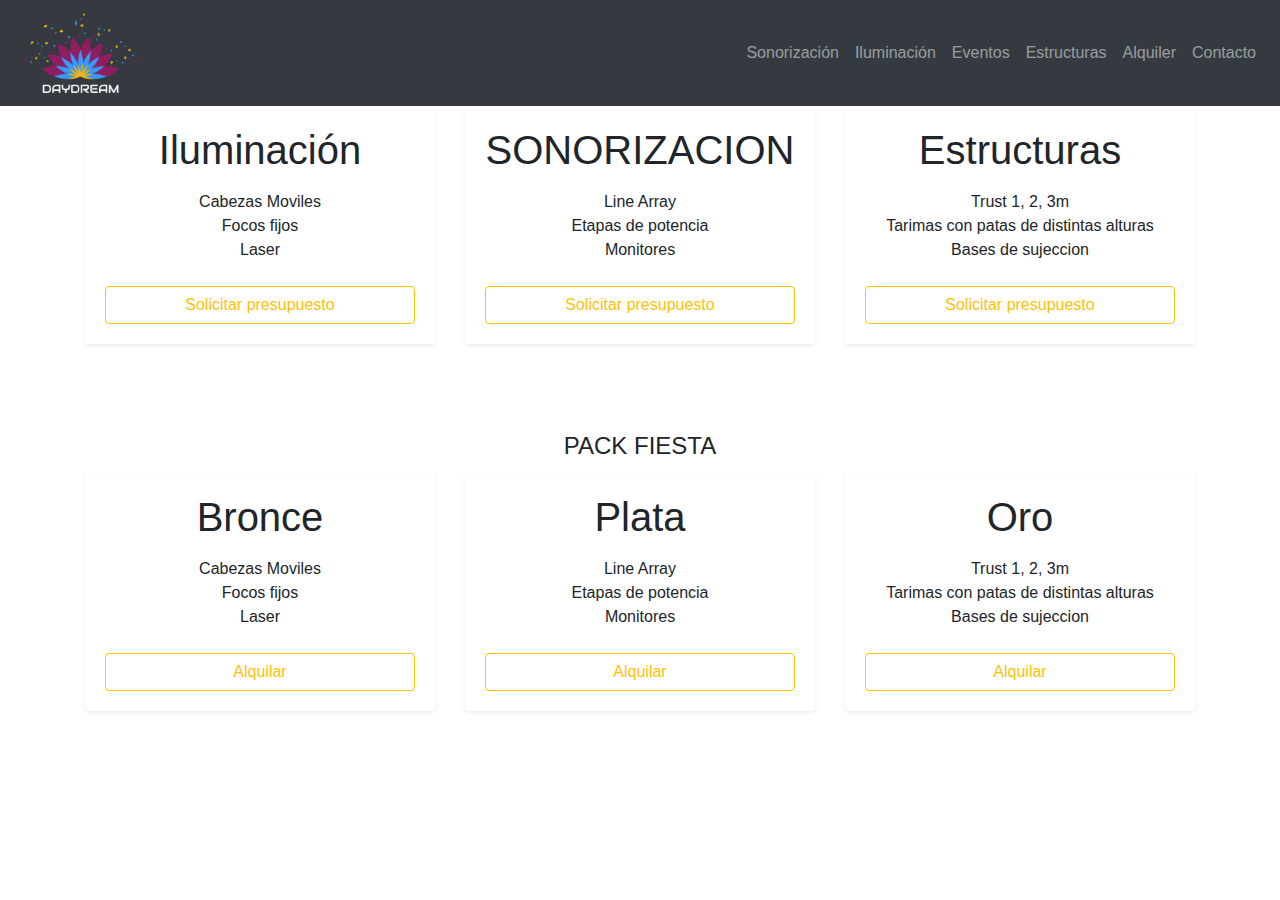
==== daydreams/alquiler.html @ f8a8761a "Cambios varios" ====
<!DOCTYPE html>
<html lang="en">

<head>
    <link rel="apple-touch-icon" sizes="57x57" href="/apple-icon-57x57.png">
    <link rel="apple-touch-icon" sizes="60x60" href="/apple-icon-60x60.png">
    <link rel="apple-touch-icon" sizes="72x72" href="/apple-icon-72x72.png">
    <link rel="apple-touch-icon" sizes="76x76" href="/apple-icon-76x76.png">
    <link rel="apple-touch-icon" sizes="114x114" href="/apple-icon-114x114.png">
    <link rel="apple-touch-icon" sizes="120x120" href="/apple-icon-120x120.png">
    <link rel="apple-touch-icon" sizes="144x144" href="/apple-icon-144x144.png">
    <link rel="apple-touch-icon" sizes="152x152" href="/apple-icon-152x152.png">
    <link rel="apple-touch-icon" sizes="180x180" href="/apple-icon-180x180.png">
    <link rel="icon" type="image/png" sizes="192x192" href="/android-icon-192x192.png">
    <link rel="icon" type="image/png" sizes="32x32" href="favicon/favicon-32x32.png">
    <link rel="icon" type="image/png" sizes="96x96" href="favicon/favicon-96x96.png">
    <link rel="icon" type="image/png" sizes="16x16" href="favicon/favicon-16x16.png">
    <link rel="manifest" href="/manifest.json">
    <meta name="msapplication-TileColor" content="#ffffff">
    <meta name="msapplication-TileImage" content="/ms-icon-144x144.png">
    <meta name="theme-color" content="#ffffff">
    <meta charset="UTF-8">
    <script src="https://code.jquery.com/jquery-3.3.1.min.js" integrity="sha256-FgpCb/KJQlLNfOu91ta32o/NMZxltwRo8QtmkMRdAu8="
        crossorigin="anonymous"></script>
    <link rel="stylesheet" href="css/all.css">
    <link rel="stylesheet" href="css/bootstrap.css">
    <link rel="stylesheet" href="css/estilos.css">
    <title>Day-Dream</title>
</head>

<body>
    <!--Menu con logotipo-->
    <nav class="navbar navbar-expand-lg navbar-dark bg-dark">
        <a href="index.html" class="navbar-brand">
            <img src="img/logo.png" id="logo-menu" alt="">
        </a>
        <button class="navbar-toggler" type="button" data-toggle="collapse" data-target="#navbarNav" aria-controls="navbarNav"
            aria-expanded="false" aria-label="Toggle navigation">
            <span class="navbar-toggler-icon"></span>
        </button>
        <div class="collapse navbar-collapse justify-content-end" id="navbarNav">
            <ul class="navbar-nav">
                <li class="nav-item">
                    <a href="sonorizacion.html" class="nav-link">Sonorización</a>
                </li>
                <li class="nav-item">
                    <a href="iluminacion.html" class="nav-link">Iluminación</a>
                </li>
                <li class="nav-item">
                    <a href="eventos.html" class="nav-link">Eventos</a>
                </li>
                <li class="nav-item">
                    <a href="estructuras.html" class="nav-link">Estructuras</a>
                </li>
                <li class="nav-item">
                    <a href="alquiler.html" class="nav-link">Alquiler</a>
                </li>
                <li class="nav-item">
                    <a href="contacto.html" class="nav-link">Contacto</a>
                </li>
            </ul>
        </div>
    </nav>

    <!--Solicitar presupuesto-->
    <div class="container">
        <div class="card-deck mb-3 text-center">
            <div class="card mb-4 shadow-sm">
                <div class="card-body">
                    <h1 class="card-title">Iluminación</h1>
                    <ul class="list-unstyled mt-3 mb-4">
                        <li>Cabezas Moviles</li>
                        <li>Focos fijos</li>
                        <li>Laser</li>
                    </ul>
                    <a href="contacto.html"><button class="btn btn-large btn-block btn-outline-warning">Solicitar
                            presupuesto</button></a>
                </div>
            </div>
            <div class="card mb-4 shadow-sm">
                <div class="card-body">
                    <h1 class="card-title">SONORIZACION</h1>
                    <ul class="list-unstyled mt-3 mb-4">
                        <li>Line Array</li>
                        <li>Etapas de potencia</li>
                        <li>Monitores</li>
                    </ul>
                    <a href="contacto.html"><button class="btn btn-large btn-block btn-outline-warning">Solicitar
                            presupuesto</button></a>
                </div>
            </div>
            <div class="card mb-4 shadow-sm">
                <div class="card-body">
                    <h1 class="card-title">Estructuras</h1>
                    <ul class="list-unstyled mt-3 mb-4">
                        <li>Trust 1, 2, 3m</li>
                        <li>Tarimas con patas de distintas alturas</li>
                        <li>Bases de sujeccion</li>
                    </ul>
                    <a href="contacto.html"><button class="btn btn-large btn-block btn-outline-warning">Solicitar
                            presupuesto</button></a>
                </div>
            </div>
        </div>
    </div>

    <!--Pack fiesta-->
    <div class="container">
        <div class="card">
            <div class="card-head">
                <h4 class="card-title text-center mt-5">PACK FIESTA</h4>
            </div>
        </div>

        <div class="card-deck mb-3 text-center">
            <div class="card mb-4 shadow-sm">
                <div class="card-body">
                    <h1 class="card-title">Bronce</h1>
                    <ul class="list-unstyled mt-3 mb-4">
                        <li>Cabezas Moviles</li>
                        <li>Focos fijos</li>
                        <li>Laser</li>
                    </ul>
                    <a href="solAlquiler.html"><button class="btn btn-large btn-block btn-outline-warning">Alquilar</button></a>
                </div>
            </div>
            <div class="card mb-4 shadow-sm">
                <div class="card-body">
                    <h1 class="card-title">Plata</h1>
                    <ul class="list-unstyled mt-3 mb-4">
                        <li>Line Array</li>
                        <li>Etapas de potencia</li>
                        <li>Monitores</li>
                    </ul>
                    <a href="solAlquiler.html"><button class="btn btn-large btn-block btn-outline-warning">Alquilar</button></a>
                </div>
            </div>
            <div class="card mb-4 shadow-sm">
                <div class="card-body">
                    <h1 class="card-title">Oro</h1>
                    <ul class="list-unstyled mt-3 mb-4">
                        <li>Trust 1, 2, 3m</li>
                        <li>Tarimas con patas de distintas alturas</li>
                        <li>Bases de sujeccion</li>
                    </ul>
                    <a href="solAlquiler.html"><button class="btn btn-large btn-block btn-outline-warning">Alquilar</button></a>
                </div>
            </div>
        </div>
    </div>
---- daydreams/css/estilos.css ----
.titulos{
	text-align: center;
}

#logo-menu{
	width: 130px;
	height: 80px;
}

#logo-footer{
	width: 100px;
}

.footer{
	background-color: #393D42;
	clear: both;
	height: 80px;
}

#redes{
	float: right;
}

.center{
	margin: 20px auto 0 auto;
	display: block;
}

.contacto{
	margin-top: 10%;
}

.card{
	border: none;
}

.img-fluid{
	width: 320px;
	height: 220px;
}
.card-img-top{
	width: 320px;
	height: 220px;
}

#copyright{
	color: white;
	margin-top: 10%;
    margin-bottom: 0px;
}

.icono{
	color: white;
	font-size: 2em;
}

.presupuesto{
	border: 1px black solid;
}
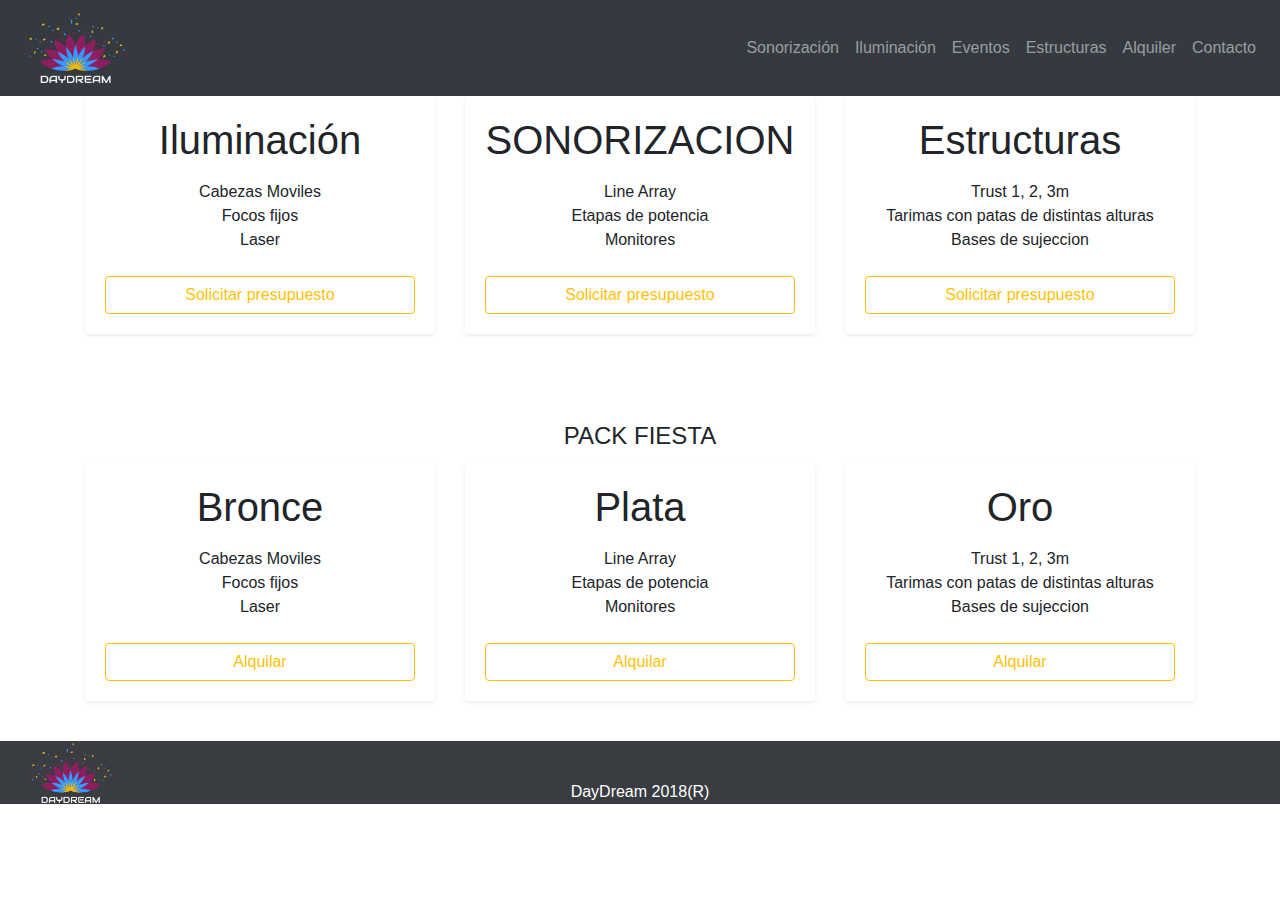
==== commit 1a07bf42: "Modificaciones" ====
--- a/daydreams/alquiler.html
+++ b/daydreams/alquiler.html
@@ -22,6 +22,8 @@
     <meta charset="UTF-8">
     <script src="https://code.jquery.com/jquery-3.3.1.min.js" integrity="sha256-FgpCb/KJQlLNfOu91ta32o/NMZxltwRo8QtmkMRdAu8="
         crossorigin="anonymous"></script>
+    <link rel="stylesheet" href="https://use.fontawesome.com/releases/v5.5.0/css/all.css" integrity="sha384-B4dIYHKNBt8Bc12p+WXckhzcICo0wtJAoU8YZTY5qE0Id1GSseTk6S+L3BlXeVIU" 
+        crossorigin="anonymous">
     <link rel="stylesheet" href="css/all.css">
     <link rel="stylesheet" href="css/bootstrap.css">
     <link rel="stylesheet" href="css/estilos.css">
@@ -147,4 +149,27 @@
                 </div>
             </div>
         </div>
-    </div>+    </div>
+    
+    <!--Footer-->
+	<div class="container-fluid navbar-dark">
+		<div class="row footer">
+			<div class="col-4 m-auto">
+				<img src="img/logo.png" id="logo-footer" alt="">
+			</div>
+			<div class="col-4 m-auto text-center">
+				<p id="copyright">DayDream 2018(R)</p>
+			</div>
+			<div class="col-4 m-auto">
+				<div class="row" id="redes">
+					<a class="col-4 fab fa-facebook-f icono-footer" href="https://es-es.facebook.com/"></a>
+					<a class="col-4 fab fa-twitter icono-footer" href="https://twitter.com/?lang=es"></a>
+					<a class="col-4 fab fa-instagram icono-footer" href="https://www.instagram.com/"></a>
+				</div>
+			</div>
+		</div>
+	</div>
+	<script src="bootstrap/js/bootstrap.js"></script>
+</body>
+
+</html>--- a/daydreams/css/estilos.css
+++ b/daydreams/css/estilos.css
@@ -1,24 +1,59 @@
-.titulos{
-	text-align: center;
-}
-
+/*Logos*/
 #logo-menu{
-	width: 130px;
-	height: 80px;
+	width: 120px;
+	height: 70px;
 }
 
 #logo-footer{
 	width: 100px;
+	margin-left: 1.5%;
 }
 
-.footer{
-	background-color: #393D42;
-	clear: both;
-	height: 80px;
+/*Sonorizacion*/
+
+/*Iluminacion*/
+
+/*Eventos*/
+.morado{
+	color: #673AB7;
 }
 
-#redes{
-	float: right;
+.eventos-img{
+	width: 100%;
+}
+
+.txt-just{
+	text-align: justify;
+}
+/* .pad-img{
+	padding: 0%;
+} 
+.pad-d{
+	padding-right: 0% !important;
+}
+
+.pad-i{
+	padding-left: 0% !important;
+}*/
+
+.boton-ev{
+	text-decoration: none !important;
+	color: black;
+	background-color: #efb810;
+}
+
+/*Estructuras*/
+.icono-des{
+	color: #efb810;
+	font-size: 4em;
+}
+.gal-img{
+	width: 100%;
+	height: 80%;
+}
+/*TODO*/
+.presupuesto{
+	border: 1px black solid;
 }
 
 .center{
@@ -26,6 +61,9 @@
 	display: block;
 }
 
+
+
+/*Contacto*/
 .contacto{
 	margin-top: 10%;
 }
@@ -38,9 +76,27 @@
 	width: 320px;
 	height: 220px;
 }
+
 .card-img-top{
 	width: 320px;
 	height: 220px;
+}
+
+
+.icono-contacto{
+	font-size: 2em;
+}
+
+/*Footer*/
+.footer{
+	background-color: #393D42;
+}
+
+.min-footer{
+	background-color: #393D42;
+	position: absolute;
+	bottom: 0;
+	width: 100%;
 }
 
 #copyright{
@@ -49,11 +105,12 @@
     margin-bottom: 0px;
 }
 
-.icono{
+#redes{
+	float: right;
+}
+
+.icono-footer{
 	color: white;
 	font-size: 2em;
 }
 
-.presupuesto{
-	border: 1px black solid;
-}
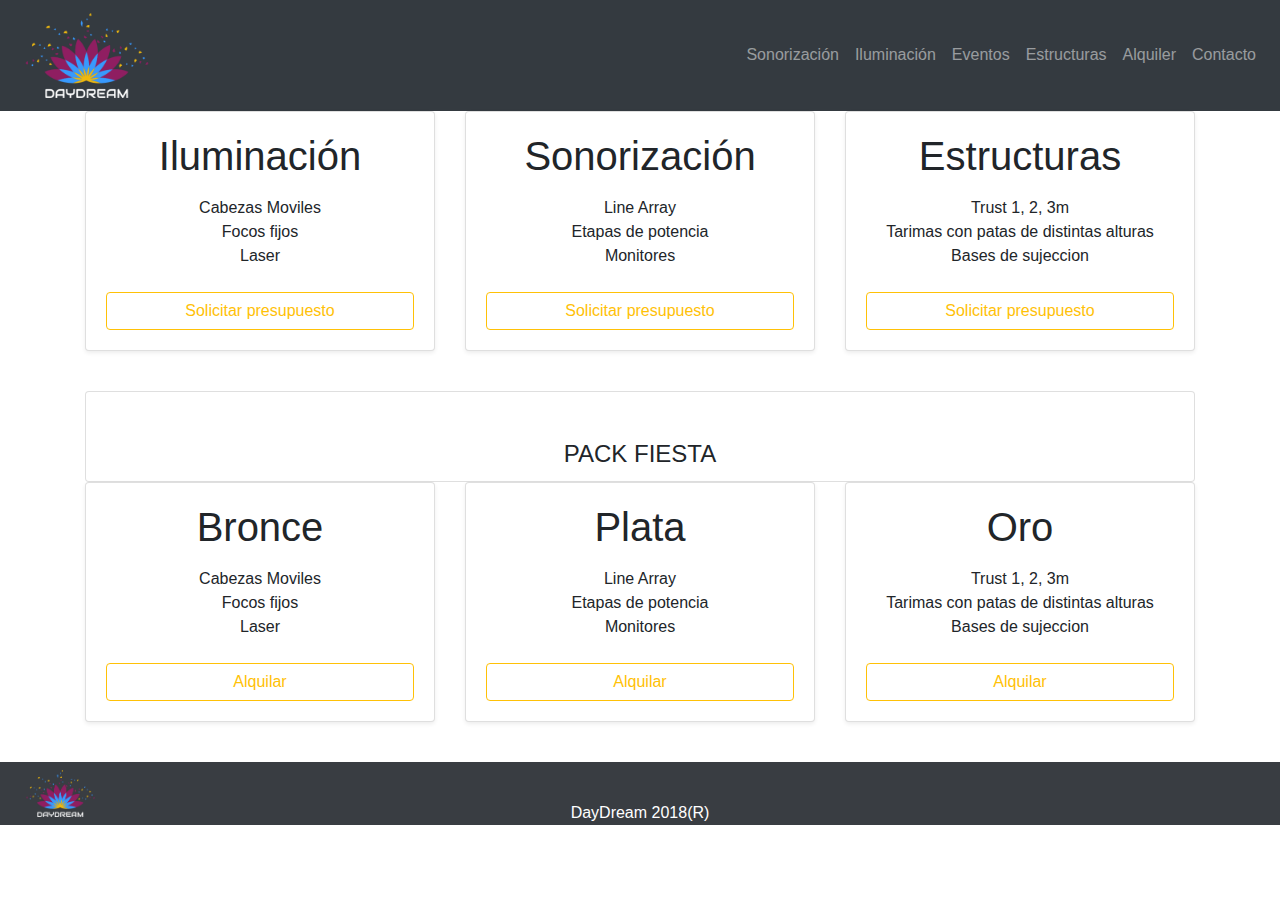
==== commit 15147e75: "Modificaciones "Responsive"/Imagenes" ====
--- a/daydreams/alquiler.html
+++ b/daydreams/alquiler.html
@@ -19,6 +19,7 @@
     <meta name="msapplication-TileColor" content="#ffffff">
     <meta name="msapplication-TileImage" content="/ms-icon-144x144.png">
     <meta name="theme-color" content="#ffffff">
+    <meta name="viewport" content="width=device-width, initial-scale=1">
     <meta charset="UTF-8">
     <script src="https://code.jquery.com/jquery-3.3.1.min.js" integrity="sha256-FgpCb/KJQlLNfOu91ta32o/NMZxltwRo8QtmkMRdAu8="
         crossorigin="anonymous"></script>
@@ -81,7 +82,7 @@
             </div>
             <div class="card mb-4 shadow-sm">
                 <div class="card-body">
-                    <h1 class="card-title">SONORIZACION</h1>
+                    <h1 class="card-title">Sonorización</h1>
                     <ul class="list-unstyled mt-3 mb-4">
                         <li>Line Array</li>
                         <li>Etapas de potencia</li>
--- a/daydreams/css/estilos.css
+++ b/daydreams/css/estilos.css
@@ -1,23 +1,30 @@
 /*Logos*/
 #logo-menu{
-	width: 120px;
-	height: 70px;
+	width: 80%;
+	height: 20%;
 }
 
 #logo-footer{
-	width: 100px;
+	width: 20%;
 	margin-left: 1.5%;
 }
 
 /*Sonorizacion*/
+.img-sonz-top{
+	width: 70%;
+}
+
+.img-sonz-bot{
+	width: 46%;
+}
 
 /*Iluminacion*/
+.img-ilum{
+	width: 80%;
+	height: 70%;
+}
 
 /*Eventos*/
-.morado{
-	color: #673AB7;
-}
-
 .eventos-img{
 	width: 100%;
 }
@@ -25,32 +32,19 @@
 .txt-just{
 	text-align: justify;
 }
-/* .pad-img{
-	padding: 0%;
-} 
-.pad-d{
-	padding-right: 0% !important;
-}
-
-.pad-i{
-	padding-left: 0% !important;
-}*/
-
-.boton-ev{
-	text-decoration: none !important;
-	color: black;
-	background-color: #efb810;
-}
 
 /*Estructuras*/
 .icono-des{
 	color: #efb810;
 	font-size: 4em;
 }
+
 .gal-img{
 	width: 100%;
 	height: 80%;
 }
+
+
 /*TODO*/
 .presupuesto{
 	border: 1px black solid;
@@ -62,26 +56,10 @@
 }
 
 
-
 /*Contacto*/
 .contacto{
 	margin-top: 10%;
 }
-
-.card{
-	border: none;
-}
-
-.img-fluid{
-	width: 320px;
-	height: 220px;
-}
-
-.card-img-top{
-	width: 320px;
-	height: 220px;
-}
-
 
 .icono-contacto{
 	font-size: 2em;
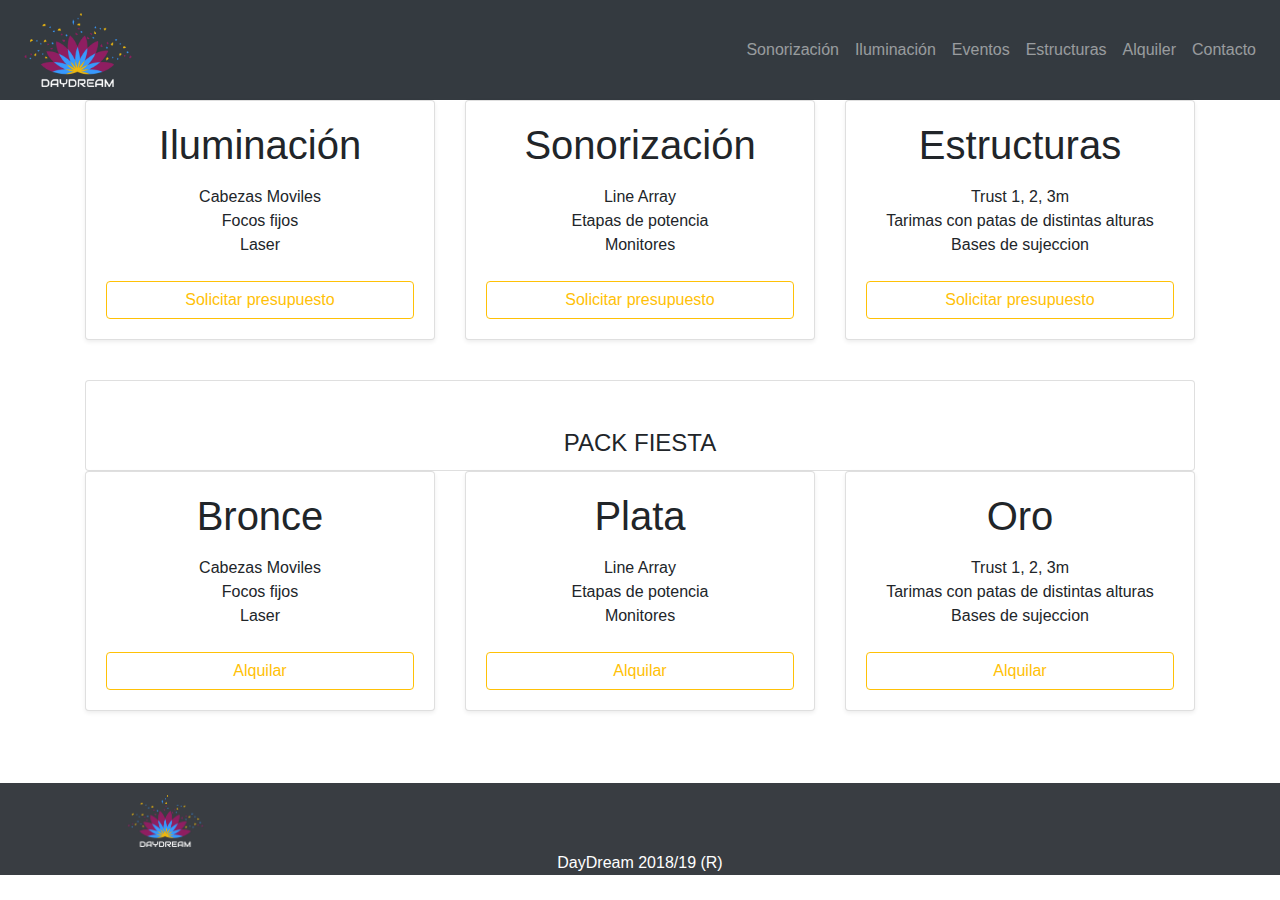
==== commit 12b4c5a5: "Daydream" ====
--- a/daydreams/alquiler.html
+++ b/daydreams/alquiler.html
@@ -153,15 +153,12 @@
     </div>
     
     <!--Footer-->
-	<div class="container-fluid navbar-dark">
-		<div class="row footer">
-			<div class="col-4 m-auto">
-				<img src="img/logo.png" id="logo-footer" alt="">
+	<div class="container-fluid navbar-dark mt-5 footer">
+		<div class="row">
+			<div class="col-md-4 m-auto outWidth">
+				<img src="img/logo.png" id="logo-footer" alt="LogoPequeño">
 			</div>
-			<div class="col-4 m-auto text-center">
-				<p id="copyright">DayDream 2018(R)</p>
-			</div>
-			<div class="col-4 m-auto">
+			<div class="col-md-4 m-auto outWidth">
 				<div class="row" id="redes">
 					<a class="col-4 fab fa-facebook-f icono-footer" href="https://es-es.facebook.com/"></a>
 					<a class="col-4 fab fa-twitter icono-footer" href="https://twitter.com/?lang=es"></a>
@@ -169,7 +166,13 @@
 				</div>
 			</div>
 		</div>
+		<div class="row">
+			<div class="col-md-4 m-auto text-center">
+				<p id="copyright">DayDream 2018/19 (R)</p>
+			</div>
+		</div>
 	</div>
+
 	<script src="bootstrap/js/bootstrap.js"></script>
 </body>
 
--- a/daydreams/css/estilos.css
+++ b/daydreams/css/estilos.css
@@ -1,12 +1,12 @@
 /*Logos*/
 #logo-menu{
-	width: 80%;
+	width: 70%;
 	height: 20%;
 }
 
 #logo-footer{
-	width: 20%;
-	margin-left: 1.5%;
+	width: 22%;
+	margin-top: 3%;
 }
 
 /*Sonorizacion*/
@@ -62,7 +62,7 @@
 }
 
 .icono-contacto{
-	font-size: 2em;
+	font-size: 2.5em;
 }
 
 /*Footer*/
@@ -70,8 +70,7 @@
 	background-color: #393D42;
 }
 
-.min-footer{
-	background-color: #393D42;
+.min-footer{ /*especial*/
 	position: absolute;
 	bottom: 0;
 	width: 100%;
@@ -79,11 +78,12 @@
 
 #copyright{
 	color: white;
-	margin-top: 10%;
+	margin-top: 1%;
     margin-bottom: 0px;
 }
 
 #redes{
+	margin-top: 3%;
 	float: right;
 }
 
@@ -92,3 +92,49 @@
 	font-size: 2em;
 }
 
+@media (max-width: 768px) {
+
+	.img-sonz-bot{
+		width: 70%;
+	}
+
+	.outWidth{
+		width: 50% !important;
+	}
+	
+	.icono-footer{
+		font-size: 1.4em;
+	}
+
+	.prueba{
+		width: 35% !important;
+	}
+	
+	.contacto{
+		margin-top:5%; 
+	}
+}
+
+/* @media (min-width: 768px) and (max-width: 1172px)  {
+
+	.min-footer-pant{ 
+		position: absolute;
+		bottom: 0;
+		width: 100%;
+	}
+
+} */
+@media (max-width: 576px) {
+
+	body{
+		font-size: 70%;
+	}
+
+	.icono-contacto{
+		font-size: 200%;
+	}
+
+	.icono-footer{
+		font-size: 150%;
+	}
+}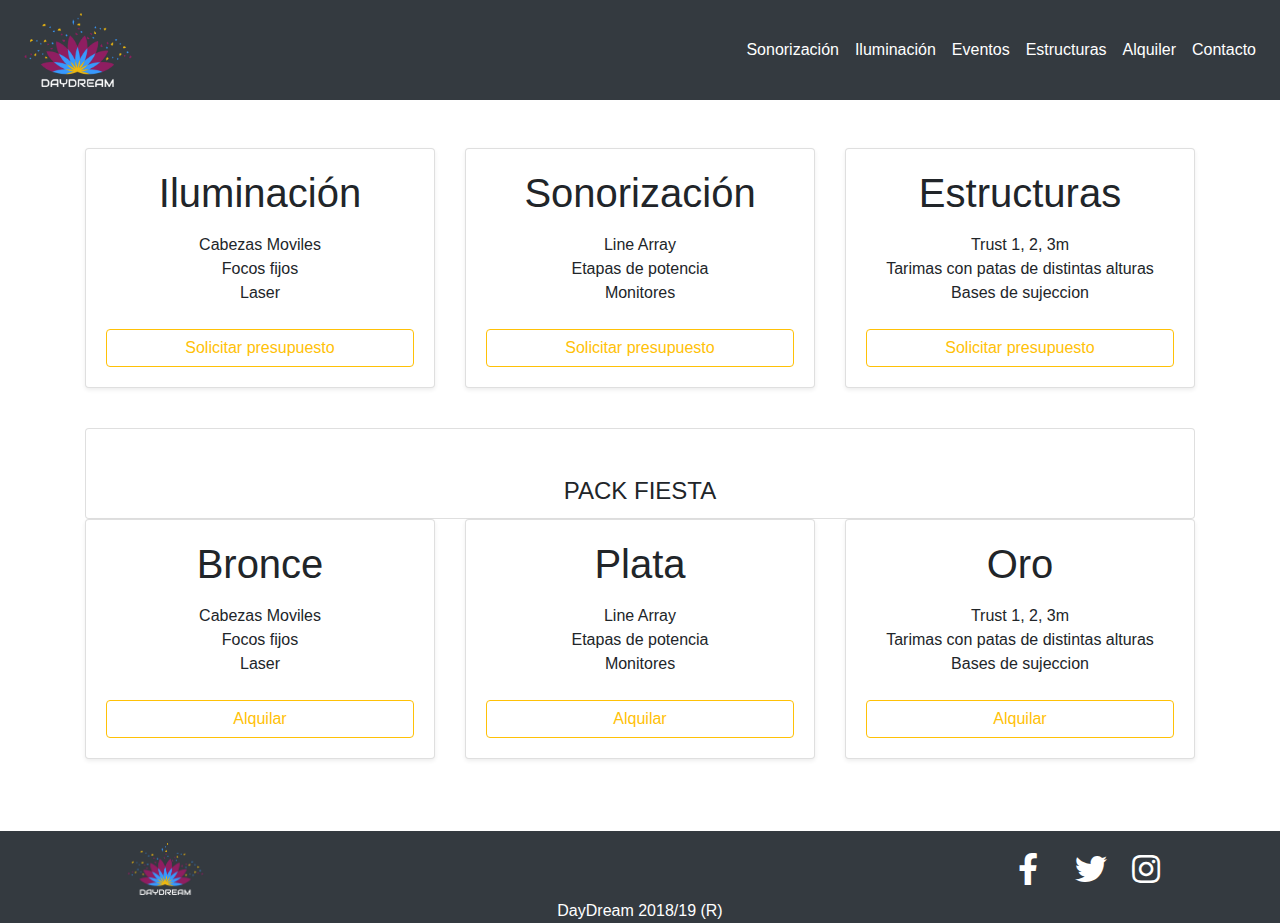
==== commit 2155e64f: "Modificaciones" ====
--- a/daydreams/alquiler.html
+++ b/daydreams/alquiler.html
@@ -1,7 +1,9 @@
 <!DOCTYPE html>
+
 <html lang="en">
 
 <head>
+    <!-- Favicons -->
     <link rel="apple-touch-icon" sizes="57x57" href="/apple-icon-57x57.png">
     <link rel="apple-touch-icon" sizes="60x60" href="/apple-icon-60x60.png">
     <link rel="apple-touch-icon" sizes="72x72" href="/apple-icon-72x72.png">
@@ -19,26 +21,30 @@
     <meta name="msapplication-TileColor" content="#ffffff">
     <meta name="msapplication-TileImage" content="/ms-icon-144x144.png">
     <meta name="theme-color" content="#ffffff">
-    <meta name="viewport" content="width=device-width, initial-scale=1">
-    <meta charset="UTF-8">
-    <script src="https://code.jquery.com/jquery-3.3.1.min.js" integrity="sha256-FgpCb/KJQlLNfOu91ta32o/NMZxltwRo8QtmkMRdAu8="
-        crossorigin="anonymous"></script>
-    <link rel="stylesheet" href="https://use.fontawesome.com/releases/v5.5.0/css/all.css" integrity="sha384-B4dIYHKNBt8Bc12p+WXckhzcICo0wtJAoU8YZTY5qE0Id1GSseTk6S+L3BlXeVIU" 
-        crossorigin="anonymous">
-    <link rel="stylesheet" href="css/all.css">
-    <link rel="stylesheet" href="css/bootstrap.css">
+
+    <!-- Viewport/UTF-8 -->
+	<meta name="viewport" content="width=device-width, initial-scale=1">
+	<meta charset="UTF-8">
+	<!-- Font Awesome -->
+	<link rel="stylesheet" href="https://use.fontawesome.com/releases/v5.6.3/css/all.css">
+
+	<!-- CSS -->
+	<!-- Bootstrap core -->
+	<link rel="stylesheet" href="css/bootstrap.css">
+	<!-- Personal Design -->
     <link rel="stylesheet" href="css/estilos.css">
-    <title>Day-Dream</title>
+
+    <title>Alquiler</title>
 </head>
 
 <body>
-    <!--Menu con logotipo-->
+    <!-- Menu con Logotipo -->
     <nav class="navbar navbar-expand-lg navbar-dark bg-dark">
         <a href="index.html" class="navbar-brand">
-            <img src="img/logo.png" id="logo-menu" alt="">
+            <img src="img/logo.png" id="logo-menu" title="Logo-Empresa" alt="LogoGrande">
         </a>
         <button class="navbar-toggler" type="button" data-toggle="collapse" data-target="#navbarNav" aria-controls="navbarNav"
-            aria-expanded="false" aria-label="Toggle navigation">
+         aria-expanded="false" aria-label="Toggle navigation">
             <span class="navbar-toggler-icon"></span>
         </button>
         <div class="collapse navbar-collapse justify-content-end" id="navbarNav">
@@ -65,8 +71,8 @@
         </div>
     </nav>
 
-    <!--Solicitar presupuesto-->
-    <div class="container">
+    <!-- Solicitar Presupuesto -->
+    <div class="container mt-5">
         <div class="card-deck mb-3 text-center">
             <div class="card mb-4 shadow-sm">
                 <div class="card-body">
@@ -107,14 +113,13 @@
         </div>
     </div>
 
-    <!--Pack fiesta-->
-    <div class="container">
+    <!-- Pack Fiesta -->
+    <div class="container mt-3">
         <div class="card">
             <div class="card-head">
                 <h4 class="card-title text-center mt-5">PACK FIESTA</h4>
             </div>
         </div>
-
         <div class="card-deck mb-3 text-center">
             <div class="card mb-4 shadow-sm">
                 <div class="card-body">
@@ -152,28 +157,34 @@
         </div>
     </div>
     
-    <!--Footer-->
-	<div class="container-fluid navbar-dark mt-5 footer">
-		<div class="row">
-			<div class="col-md-4 m-auto outWidth">
-				<img src="img/logo.png" id="logo-footer" alt="LogoPequeño">
-			</div>
-			<div class="col-md-4 m-auto outWidth">
-				<div class="row" id="redes">
-					<a class="col-4 fab fa-facebook-f icono-footer" href="https://es-es.facebook.com/"></a>
-					<a class="col-4 fab fa-twitter icono-footer" href="https://twitter.com/?lang=es"></a>
-					<a class="col-4 fab fa-instagram icono-footer" href="https://www.instagram.com/"></a>
-				</div>
-			</div>
-		</div>
-		<div class="row">
-			<div class="col-md-4 m-auto text-center">
-				<p id="copyright">DayDream 2018/19 (R)</p>
-			</div>
-		</div>
-	</div>
-
-	<script src="bootstrap/js/bootstrap.js"></script>
+    <!-- Footer -->
+    <div class="container-fluid navbar-dark mt-5 footer">
+            <div class="row">
+                <div class="col-md-4 m-auto outWidth">
+                    <img src="img/logo.png" id="logo-footer" title="Logo-Empresa" alt="LogoPequeño">
+                </div>
+                <div class="col-md-4 m-auto outWidth">
+                    <div class="row" id="redes">
+                        <a class="col-4 fab fa-facebook-f icono-footer" href="https://es-es.facebook.com/" title="Facebook"></a>
+                        <a class="col-4 fab fa-twitter icono-footer" href="https://twitter.com/?lang=es" title="Twitter"></a>
+                        <a class="col-4 fab fa-instagram icono-footer" href="https://www.instagram.com/" title="Instagram"></a>
+                    </div>
+                </div>
+            </div>
+            <div class="row">
+                <div class="col-md-4 m-auto text-center">
+                    <p id="copyright" title="Privacidad">DayDream 2018/19 (R)</p>
+                </div>
+            </div>
+        </div>
+    
+        <!-- SCRIPTS -->
+        <!-- JQuery -->
+        <script type="text/javascript" src="mdb/js/jquery-3.3.1.min.js"></script>
+        <!-- Bootstrap tooltips -->
+        <script type="text/javascript" src="mdb/js/popper.min.js"></script>
+        <!-- Bootstrap core JavaScript -->
+        <script type="text/javascript" src="mdb/js/bootstrap.min.js"></script>
 </body>
 
 </html>--- a/daydreams/css/estilos.css
+++ b/daydreams/css/estilos.css
@@ -9,7 +9,7 @@
 	margin-top: 3%;
 }
 
-/*Sonorizacion*/
+/*Sonorización*/
 .img-sonz-top{
 	width: 70%;
 }
@@ -18,11 +18,20 @@
 	width: 46%;
 }
 
-/*Iluminacion*/
+/*Iluminación*/
 .img-ilum{
 	width: 80%;
 	height: 70%;
 }
+
+.img-ilum:hover{
+	-o-transition:.5s;
+	-ms-transition:.5s;
+	-moz-transition:.5s;
+	-webkit-transition:.5s;
+	transition:.5s;
+	box-shadow: 10px 10px 5px #888888;
+  }
 
 /*Eventos*/
 .eventos-img{
@@ -41,9 +50,11 @@
 
 .gal-img{
 	width: 100%;
-	height: 80%;
 }
 
+.gal{
+	height: 85%;
+}
 
 /*TODO*/
 .presupuesto{
@@ -54,7 +65,6 @@
 	margin: 20px auto 0 auto;
 	display: block;
 }
-
 
 /*Contacto*/
 .contacto{
@@ -67,7 +77,7 @@
 
 /*Footer*/
 .footer{
-	background-color: #393D42;
+	background-color: #343a40;
 }
 
 .min-footer{ /*especial*/
@@ -115,15 +125,6 @@
 	}
 }
 
-/* @media (min-width: 768px) and (max-width: 1172px)  {
-
-	.min-footer-pant{ 
-		position: absolute;
-		bottom: 0;
-		width: 100%;
-	}
-
-} */
 @media (max-width: 576px) {
 
 	body{
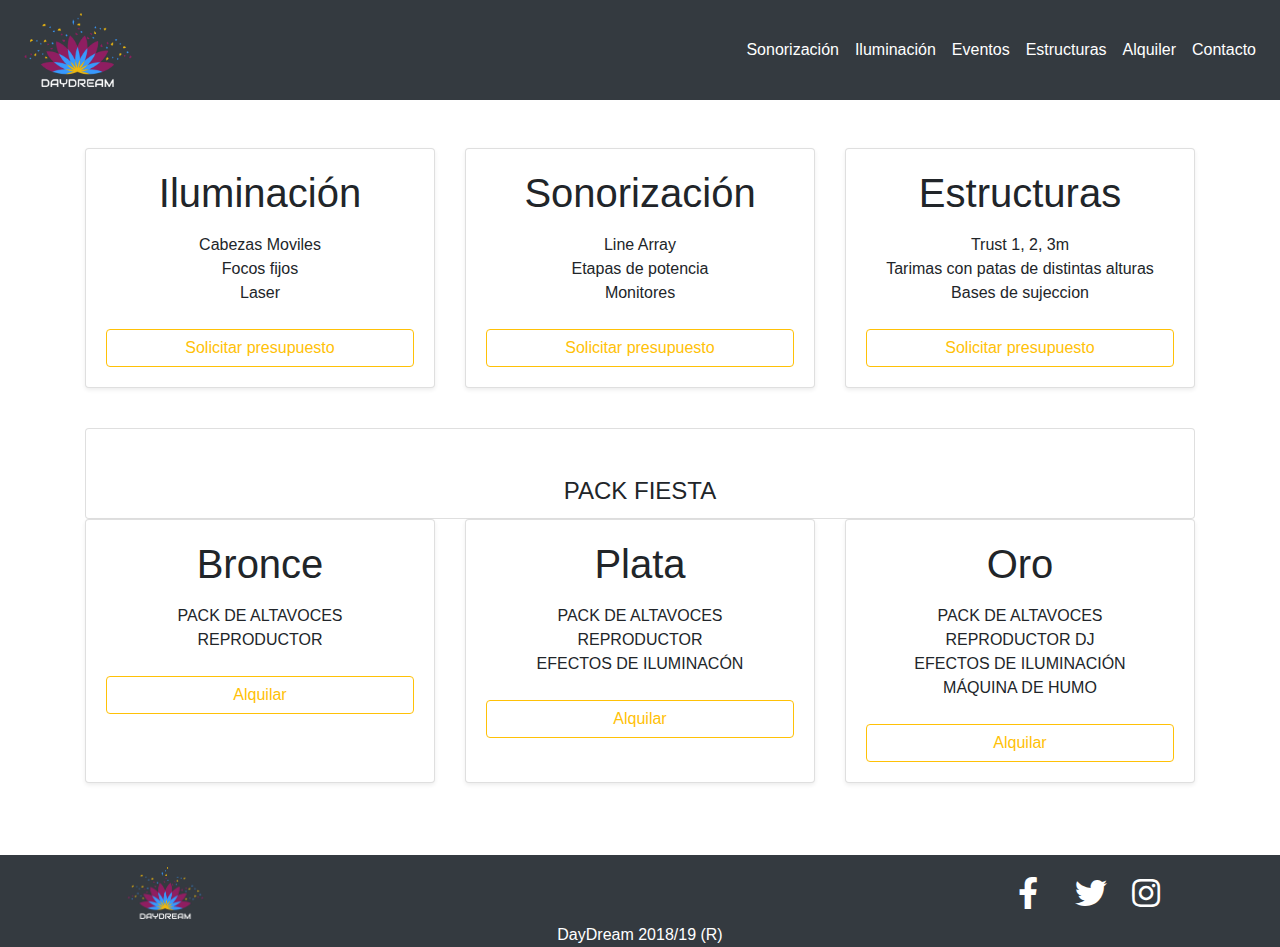
==== commit 77751518: "cambios seccion alquiler" ====
--- a/daydreams/alquiler.html
+++ b/daydreams/alquiler.html
@@ -125,9 +125,8 @@
                 <div class="card-body">
                     <h1 class="card-title">Bronce</h1>
                     <ul class="list-unstyled mt-3 mb-4">
-                        <li>Cabezas Moviles</li>
-                        <li>Focos fijos</li>
-                        <li>Laser</li>
+                        <li>PACK DE ALTAVOCES</li>
+                        <li>REPRODUCTOR</li>
                     </ul>
                     <a href="solAlquiler.html"><button class="btn btn-large btn-block btn-outline-warning">Alquilar</button></a>
                 </div>
@@ -136,9 +135,9 @@
                 <div class="card-body">
                     <h1 class="card-title">Plata</h1>
                     <ul class="list-unstyled mt-3 mb-4">
-                        <li>Line Array</li>
-                        <li>Etapas de potencia</li>
-                        <li>Monitores</li>
+                        <li>PACK DE ALTAVOCES</li>
+                        <li>REPRODUCTOR</li>
+                        <li>EFECTOS DE ILUMINACÓN</li>
                     </ul>
                     <a href="solAlquiler.html"><button class="btn btn-large btn-block btn-outline-warning">Alquilar</button></a>
                 </div>
@@ -147,9 +146,10 @@
                 <div class="card-body">
                     <h1 class="card-title">Oro</h1>
                     <ul class="list-unstyled mt-3 mb-4">
-                        <li>Trust 1, 2, 3m</li>
-                        <li>Tarimas con patas de distintas alturas</li>
-                        <li>Bases de sujeccion</li>
+                        <li>PACK DE ALTAVOCES</li>
+                        <li>REPRODUCTOR DJ</li>
+                        <li>EFECTOS DE ILUMINACIÓN</li>
+                        <li>MÁQUINA DE HUMO</li>
                     </ul>
                     <a href="solAlquiler.html"><button class="btn btn-large btn-block btn-outline-warning">Alquilar</button></a>
                 </div>
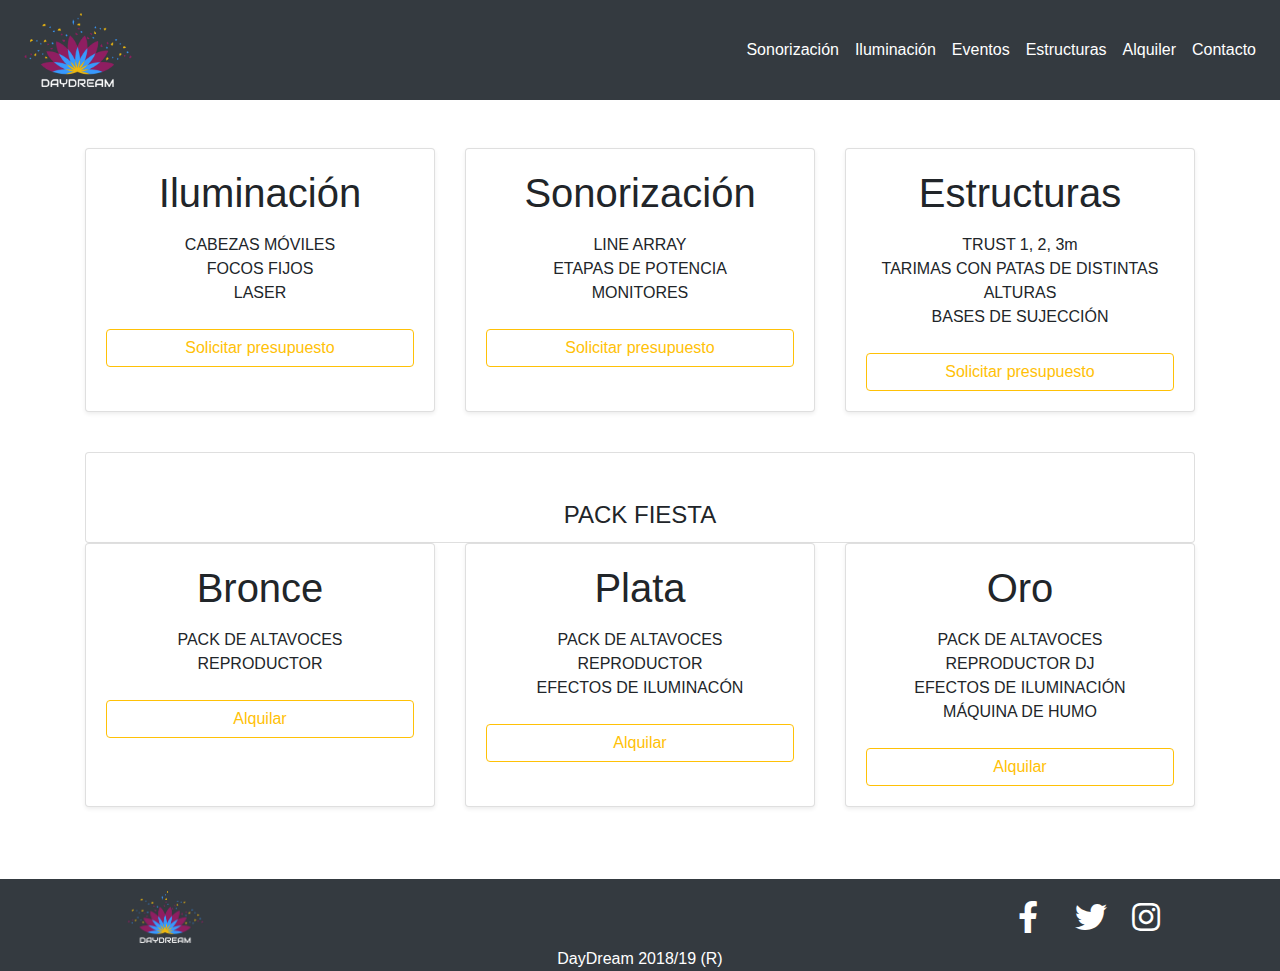
==== commit 9a9cdf6b: "cambios varios" ====
--- a/daydreams/alquiler.html
+++ b/daydreams/alquiler.html
@@ -78,9 +78,9 @@
                 <div class="card-body">
                     <h1 class="card-title">Iluminación</h1>
                     <ul class="list-unstyled mt-3 mb-4">
-                        <li>Cabezas Moviles</li>
-                        <li>Focos fijos</li>
-                        <li>Laser</li>
+                        <li>CABEZAS MÓVILES</li>
+                        <li>FOCOS FIJOS</li>
+                        <li>LASER</li>
                     </ul>
                     <a href="contacto.html"><button class="btn btn-large btn-block btn-outline-warning">Solicitar
                             presupuesto</button></a>
@@ -90,9 +90,9 @@
                 <div class="card-body">
                     <h1 class="card-title">Sonorización</h1>
                     <ul class="list-unstyled mt-3 mb-4">
-                        <li>Line Array</li>
-                        <li>Etapas de potencia</li>
-                        <li>Monitores</li>
+                        <li>LINE ARRAY</li>
+                        <li>ETAPAS DE POTENCIA</li>
+                        <li>MONITORES</li>
                     </ul>
                     <a href="contacto.html"><button class="btn btn-large btn-block btn-outline-warning">Solicitar
                             presupuesto</button></a>
@@ -102,9 +102,9 @@
                 <div class="card-body">
                     <h1 class="card-title">Estructuras</h1>
                     <ul class="list-unstyled mt-3 mb-4">
-                        <li>Trust 1, 2, 3m</li>
-                        <li>Tarimas con patas de distintas alturas</li>
-                        <li>Bases de sujeccion</li>
+                        <li>TRUST 1, 2, 3m</li>
+                        <li>TARIMAS CON PATAS DE DISTINTAS ALTURAS</li>
+                        <li>BASES DE SUJECCIÓN</li>
                     </ul>
                     <a href="contacto.html"><button class="btn btn-large btn-block btn-outline-warning">Solicitar
                             presupuesto</button></a>
--- a/daydreams/css/estilos.css
+++ b/daydreams/css/estilos.css
@@ -102,6 +102,27 @@
 	font-size: 2em;
 }
 
+.error{
+    background-color: #BC1010;
+    padding: 6px 12px;
+    border-radius: 4px;
+    color: white;
+    font-weight: bold;
+    margin-left: 16px;
+    margin-top: 6px;
+    position: absolute;
+}
+.error:before{ /* Este es un truco para crear una flechita */
+    content: '';
+    border-top: 8px solid transparent;
+    border-bottom: 8px solid transparent;
+    border-right: 8px solid #BC1010;
+    border-left: 8px solid transparent;
+    left: -16px;
+    position: absolute;
+    top: 5px;
+}
+
 @media (max-width: 768px) {
 
 	.img-sonz-bot{
